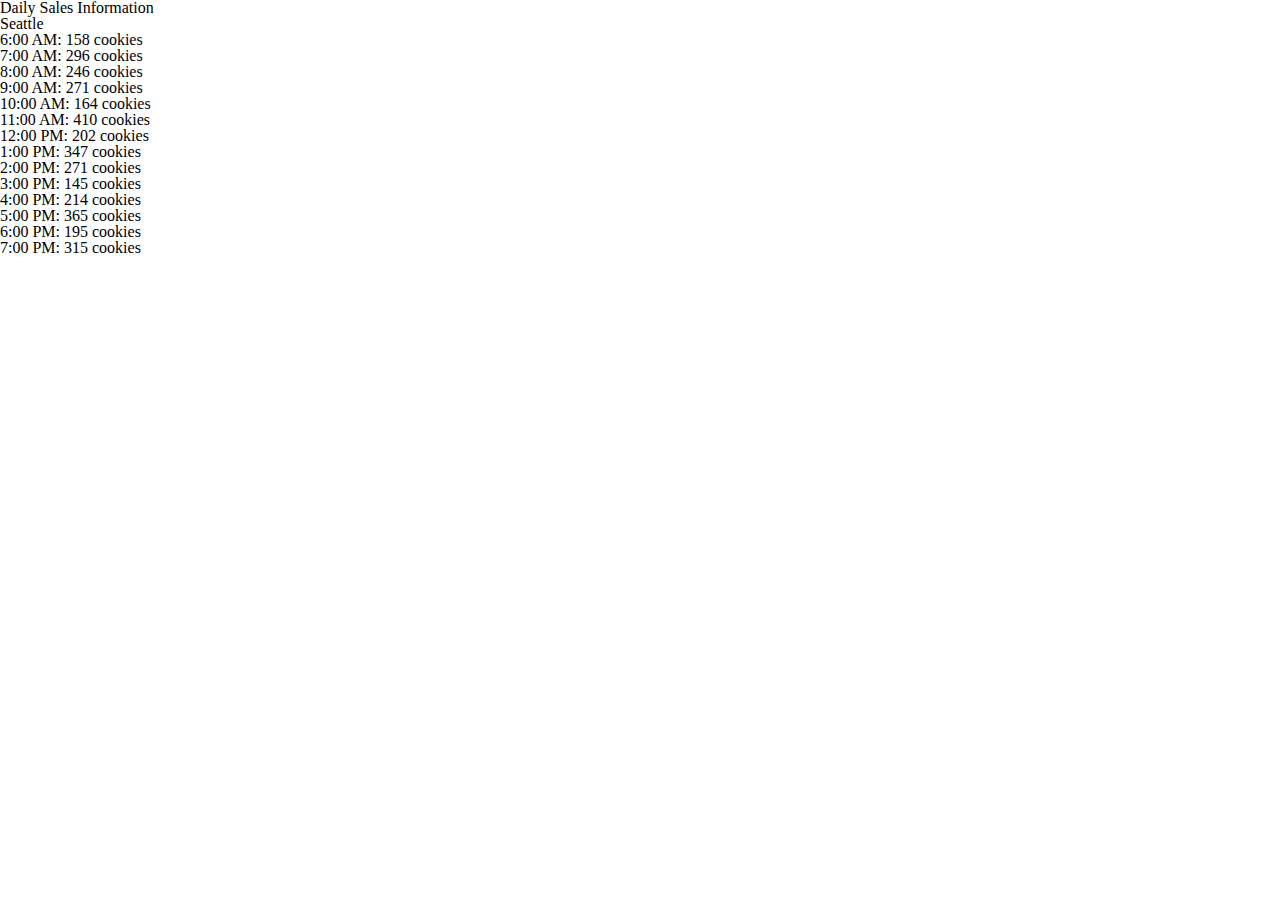
==== sales.html @ ec796217 "Finalize first object literal" ====
<!DOCTYPE html>
<html lang="en">
<head>
  <meta charset="UTF-8">
  <meta http-equiv="X-UA-Compatible" content="IE=edge">
  <meta name="viewport" content="width=device-width, initial-scale=1.0">
  <title>Document</title>
  <!-- Reset Style -->
  <link rel="stylesheet" href="css/reset.css">
  <!-- Main Style -->
  <link rel="stylesheet" href="css/main.css">
</head>
<body>
  <h1>Daily Sales Information</h1>
  <script src="js/app.js"></script>
</body>
</html>
---- css/main.css ----
/* Table of Content
==================================================
	- Google fonts & font family -
	- typography -
	- General -
    - Preloader -
	- Header -
    - home section -
    - About section -
    - experience section -
    - projects section -
    - Contact section -
    - Responsive media queries -
*/

/* General
==================================================*/
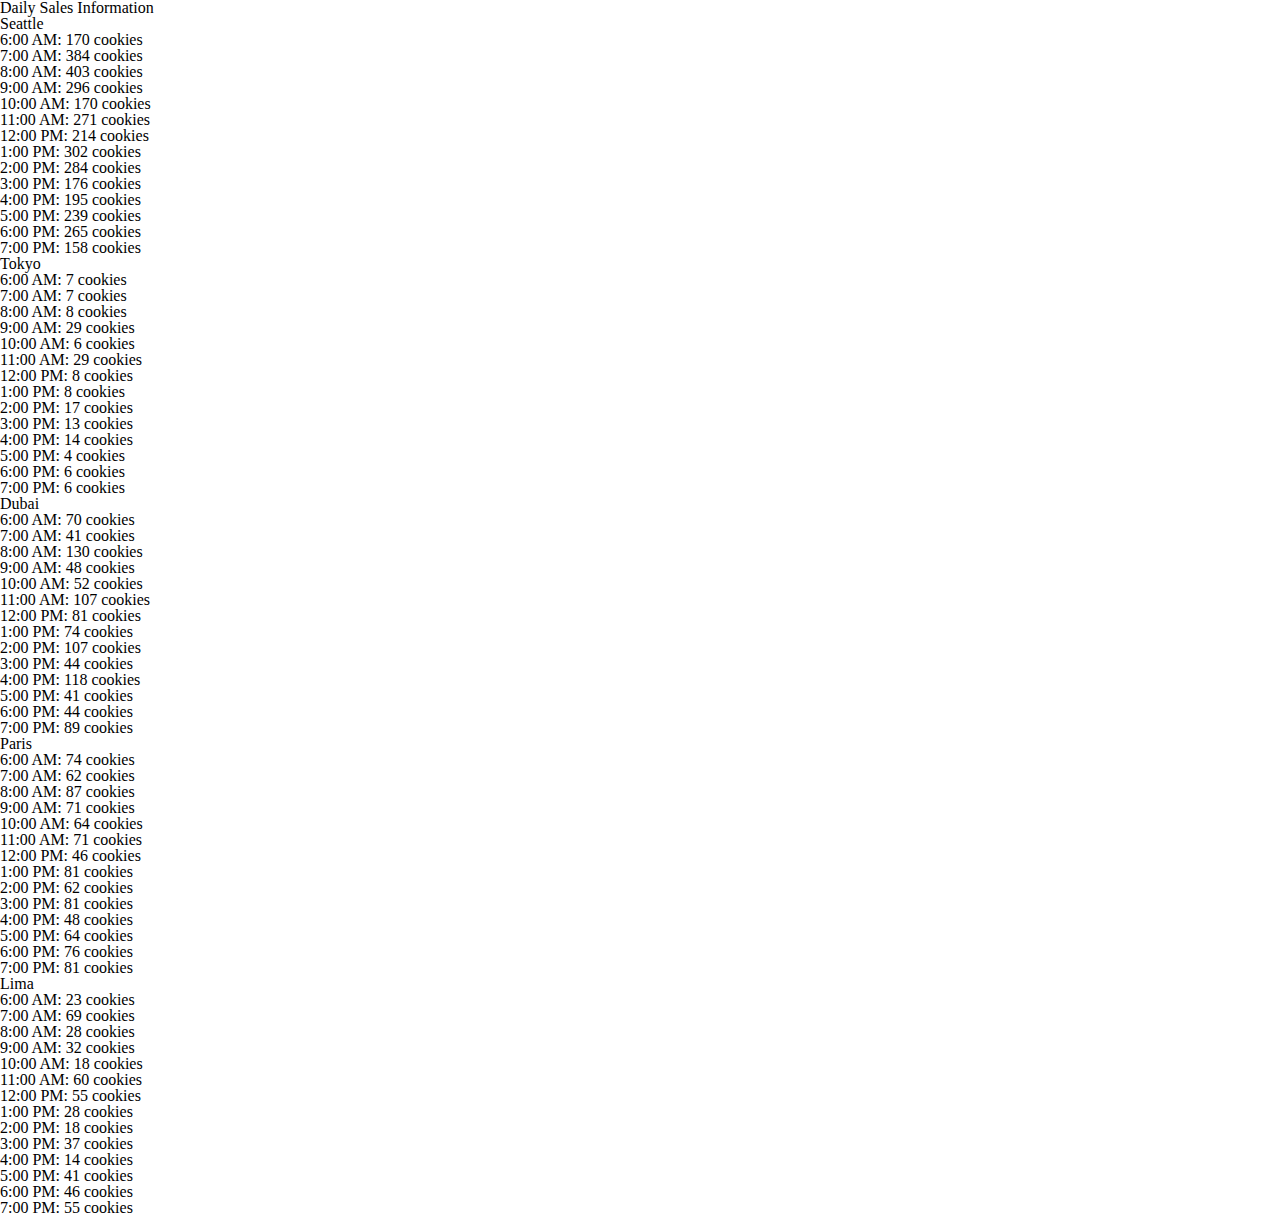
==== commit 7db88cf4: "Fix formatting and remove JS call in index.html" ====
--- a/sales.html
+++ b/sales.html
@@ -9,9 +9,10 @@
   <link rel="stylesheet" href="css/reset.css">
   <!-- Main Style -->
   <link rel="stylesheet" href="css/main.css">
+  
 </head>
 <body>
   <h1>Daily Sales Information</h1>
-  <script src="js/app.js"></script>
 </body>
+<script src="js/app.js"></script>
 </html>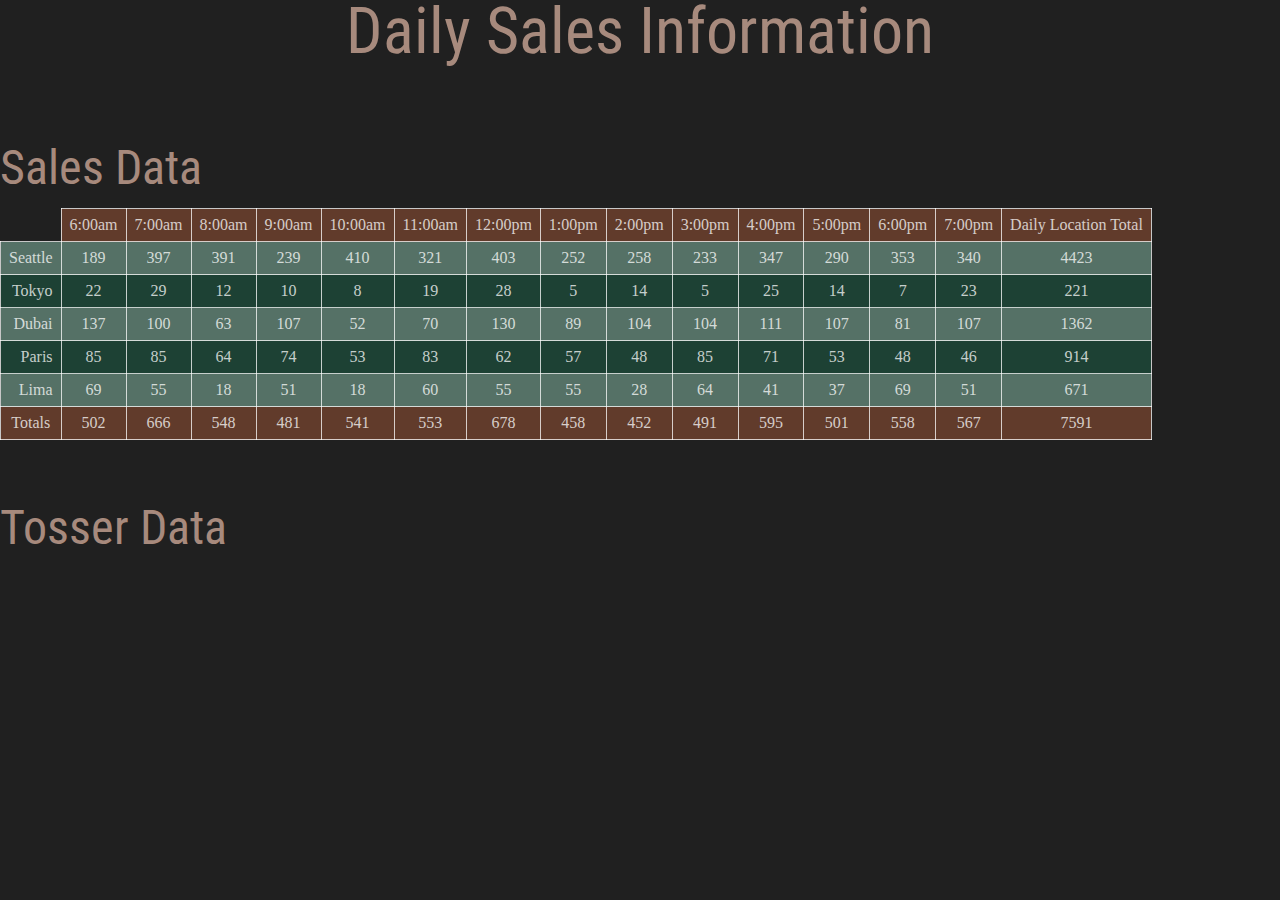
==== commit 16445020: "Add initial CSS styling" ====
--- a/sales.html
+++ b/sales.html
@@ -13,6 +13,9 @@
 </head>
 <body>
   <h1>Daily Sales Information</h1>
+  <h2 id="salesInfo">Sales Data</h2>
+  <div class="h-64"></div>
+  <h2 id="tosserInfo">Tosser Data</h2>
 </body>
 <script src="js/app.js"></script>
 </html>--- a/css/main.css
+++ b/css/main.css
@@ -2,17 +2,156 @@
 /* Table of Content
 ==================================================
 	- Google fonts & font family -
-	- typography -
-	- General -
-    - Preloader -
-	- Header -
-    - home section -
-    - About section -
-    - experience section -
-    - projects section -
-    - Contact section -
-    - Responsive media queries -
+	- Typography -
+    - Color Palette -
+    - General -
 */
 
-/* General
-==================================================*/+/* Google fonts & font family
+==================================================*/
+
+@import url('https://fonts.googleapis.com/css2?family=Roboto+Condensed:wght@700&display=swap');
+
+/*
+font-family: 'Roboto Condensed', sans-serif;
+font-family: Verdana, sans-serif;
+font-family: Georgia, serif;
+*/
+
+/* Typography
+==================================================*/
+
+h1, h2, h3, h4, h5, h6 {font-family:'Roboto Condensed', sans-serif;}
+
+html {
+    font-size:16px;
+}
+
+body {
+    font-family: Georgia, serif;
+    font-size: 1rem;
+}
+
+h1 {
+    font-size: 4rem;
+}
+
+h2 {
+    font-size: 3rem;
+}
+
+ul {
+    font-family: Verdana, sans-serif;
+    font-size: 1.5rem;
+}
+
+
+/* Color Palette;
+==================================================*/
+
+/* CSS - Cascading Style Sheet */
+/* Palette color codes */
+/* Palette URL: http://paletton.com/#uid=2350i0kbKcK81kZadhuhVc9mHb0 */
+
+/* As hex codes */
+
+/*
+.color-primary-0 { color: #2B453B }	 Main Primary color 
+.color-primary-1 { color: #557166 }
+.color-primary-2 { color: #405E53 }
+.color-primary-3 { color: #1D4134 }
+.color-primary-4 { color: #113B2B }
+
+.color-complement-0 { color: #664C40 }	Main Complement color 
+.color-complement-1 { color: #A78A7D }
+.color-complement-2 { color: #8B6D5F }
+.color-complement-3 { color: #613B2B }
+.color-complement-4 { color: #582D1A }
+*/
+
+h1, h2, h3, h4, h5, h6 {color: #a78a7d;}
+
+body {
+    background: #202020;
+    color: rgba(255, 255, 255, 0.75);
+}
+
+ul {
+    background: #557166;
+}
+
+thead, tfoot {
+    background: #613B2B;
+}
+
+
+
+tbody tr:nth-child(even) {
+    background: #1D4134;
+}
+
+tbody tr:nth-child(odd) {
+    background: #557166;
+}
+
+/* General;
+==================================================*/
+
+.h-64 {
+    height: 4rem;
+}
+
+h1 {
+    margin-bottom: 5rem;
+    text-align: center;
+}
+
+h2 {
+    text-align: left;
+    margin-bottom: 1rem;
+}
+
+ul {
+    margin: auto;
+    margin-bottom: 5rem;
+    text-align: left;
+    width: 50%;
+}
+
+li {
+    margin: 0.625rem;
+}
+
+thead th {
+    text-align: center;
+    vertical-align: bottom;
+}
+
+tbody th {
+    text-align: right;
+}
+ 
+th, td {
+    border: 1px solid;
+}
+
+th, td {
+    padding: 0.5rem;
+}
+
+td {
+    text-align: center;
+}
+
+thead th:first-child {
+    background: #202020;
+    border: none;
+}
+
+table:hover td {
+    opacity: 25%;
+  }
+  
+  table:hover tr:hover td {
+    opacity: 100%;
+  }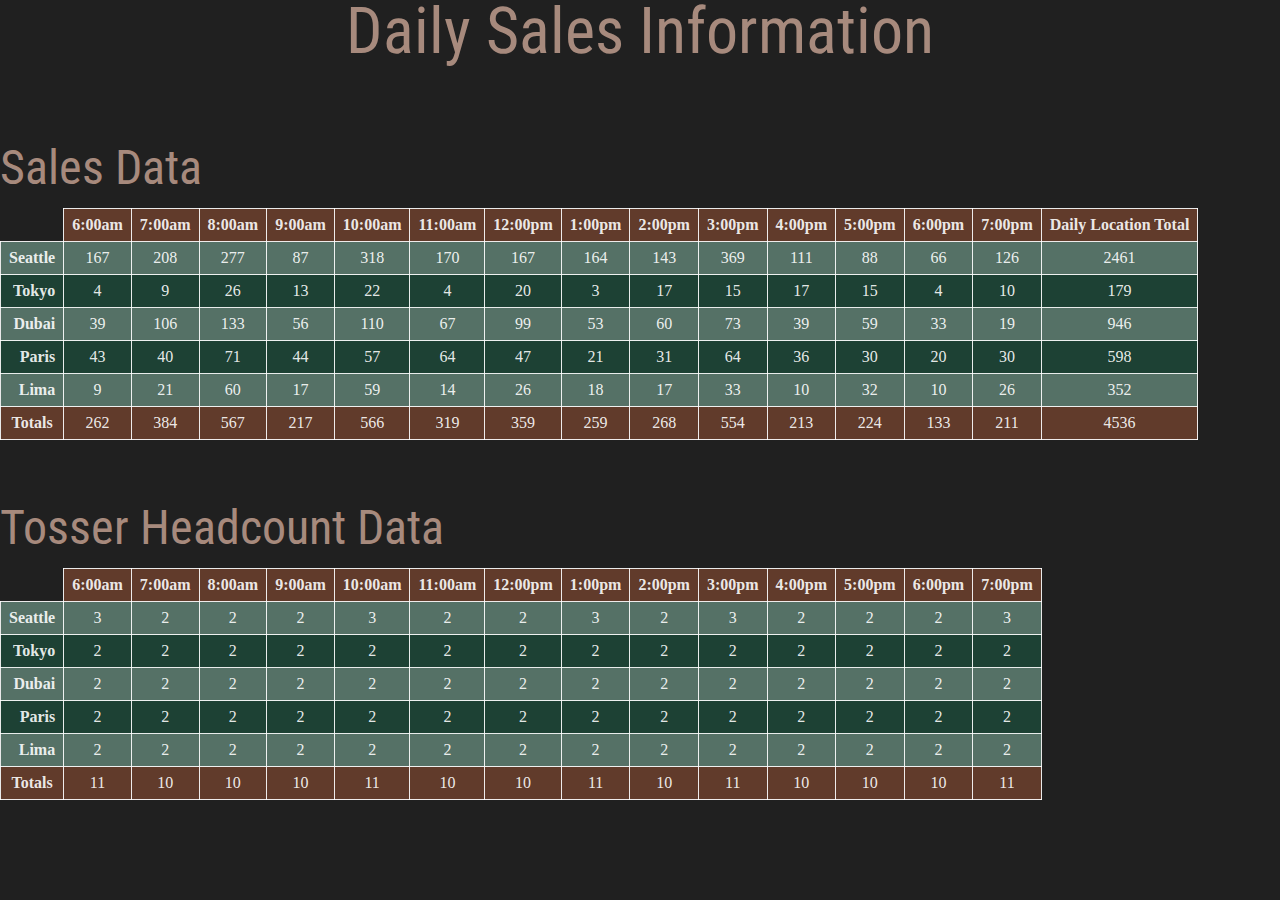
==== commit c823fdac: "Add staffing data" ====
--- a/sales.html
+++ b/sales.html
@@ -15,7 +15,7 @@
   <h1>Daily Sales Information</h1>
   <h2 id="salesInfo">Sales Data</h2>
   <div class="h-64"></div>
-  <h2 id="tosserInfo">Tosser Data</h2>
+  <h2 id="tossersInfo">Tosser Headcount Data</h2>
 </body>
 <script src="js/app.js"></script>
 </html>--- a/css/main.css
+++ b/css/main.css
@@ -73,7 +73,7 @@
 
 body {
     background: #202020;
-    color: rgba(255, 255, 255, 0.75);
+    color: rgba(255, 255, 255, 0.9);
 }
 
 ul {
@@ -122,6 +122,7 @@
     margin: 0.625rem;
 }
 
+
 thead th {
     text-align: center;
     vertical-align: bottom;
@@ -129,14 +130,15 @@
 
 tbody th {
     text-align: right;
-}
- 
-th, td {
-    border: 1px solid;
+    font-weight: bold;
 }
 
+th {
+    font-weight: bold;
+}
 th, td {
     padding: 0.5rem;
+    border: 1px solid;
 }
 
 td {
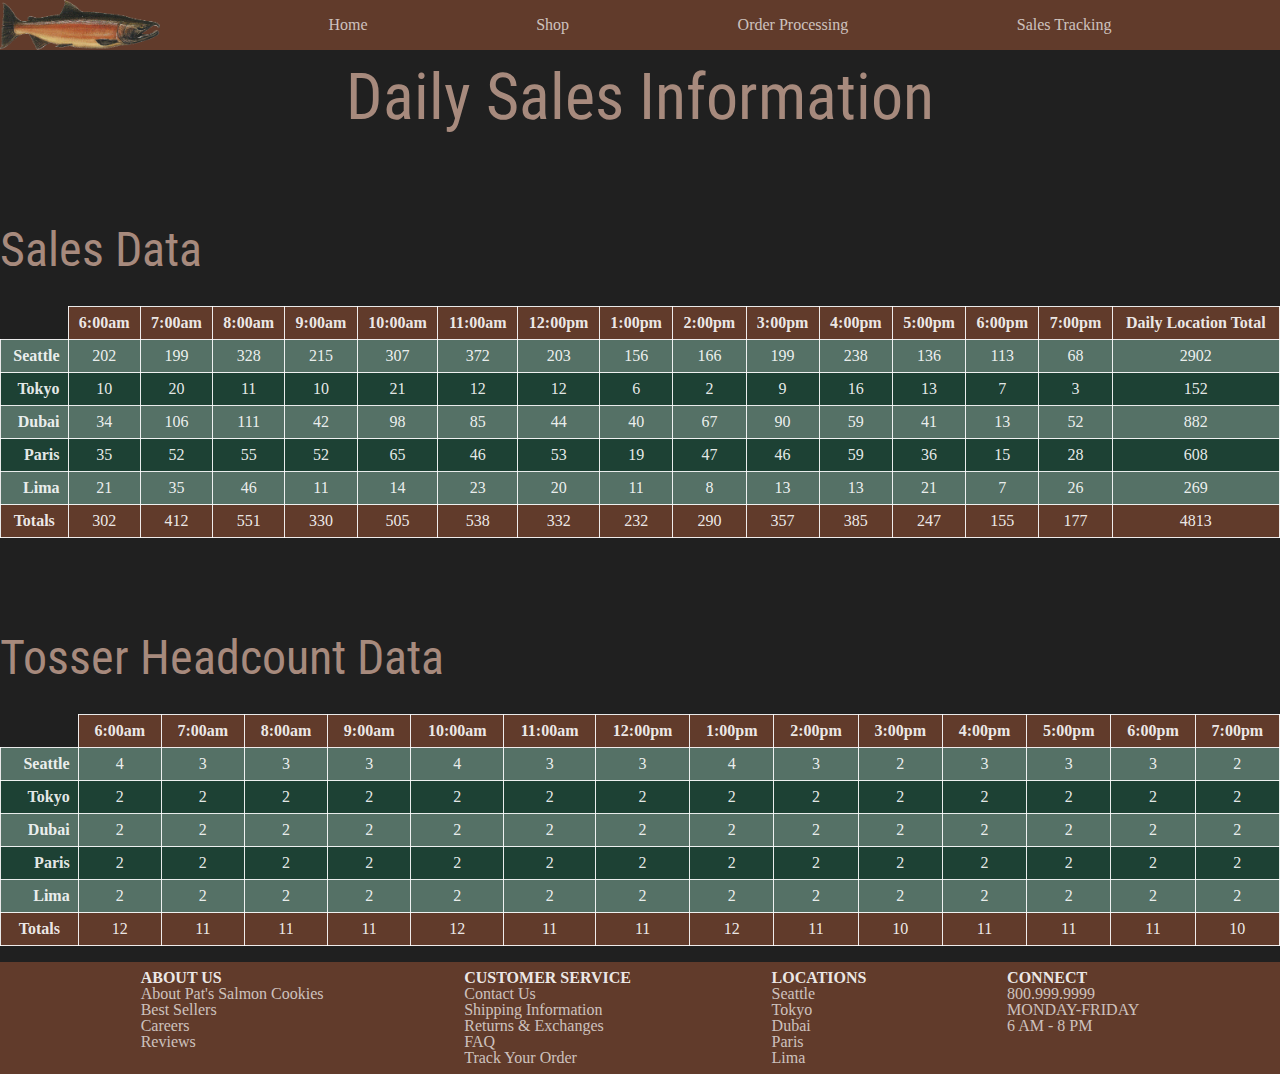
==== commit 7f51f0d2: "Add nav bar and footer to sales.html" ====
--- a/sales.html
+++ b/sales.html
@@ -9,13 +9,103 @@
   <link rel="stylesheet" href="css/reset.css">
   <!-- Main Style -->
   <link rel="stylesheet" href="css/main.css">
-  
 </head>
+<header>
+  <img class="logo" src="img/salmon.png" alt="A terrified salmon facing right"/>
+  <nav>
+    <a href="index.html">Home</a>
+    <a href="#">Shop</a>
+    <a href="#">Order Processing</a>
+    <a href="sales.html">Sales Tracking</a>
+  </nav>
+  <div class="mixlinks">
+    <div class="searchbar">
+
+    </div>
+    <div class="skip-links">
+      <div class="account-link"></div>
+      <div class="cart-link"></div>
+    </div>
+  </div>
+</header>
 <body>
   <h1>Daily Sales Information</h1>
   <h2 id="salesInfo">Sales Data</h2>
   <div class="h-64"></div>
   <h2 id="tossersInfo">Tosser Headcount Data</h2>
+  <footer>
+    <div class="about-us">
+      <b>About Us</b>
+      <ul>
+        <li>
+          <a href="#">About Pat's Salmon Cookies</a>
+        </li>
+        <li>
+          <a href="#">Best Sellers</a>
+        </li>
+        <li>
+          <a href="#">Careers</a>
+        </li>
+        <li>
+          <a href="#">Reviews</a>
+        </li>
+      </ul>
+    </div>
+    <div class="customer-service">
+      <b>Customer Service</b>
+      <ul>
+        <li>
+          <a href="#">Contact Us</a>
+        </li>
+        <li>
+          <a href="#">Shipping Information</a>
+        </li>
+        <li>
+          <a href="#">Returns & Exchanges</a>
+        </li>
+        <li>
+          <a href="#">FAQ</a>
+        </li>
+        <li>
+          <a href="#">Track Your Order</a>
+        </li>
+      </ul>
+    </div>
+    <div class="locations">
+      <b>Locations</b>
+      <ul>
+        <li>
+          <a href="#">Seattle</a>
+        </li>
+        <li>
+          <a href="#">Tokyo</a>
+        </li>
+        <li>
+          <a href="#">Dubai</a>
+        </li>
+        <li>
+          <a href="#">Paris</a>
+        </li>
+        <li>
+          <a href="#">Lima</a>
+        </li>
+      </ul>
+    </div>
+    <div class="connect">
+      <b>Connect</b>
+      <ul>
+        <li>
+          <a href="tel: +8009999999">800.999.9999</a>
+        </li>
+        <li>
+          <p>MONDAY-FRIDAY</p>
+        </li>
+        <li>
+          <p>6 AM - 8 PM</p>
+        </li>
+      </ul>
+    </div>
+  </footer>
 </body>
 <script src="js/app.js"></script>
 </html>--- a/css/main.css
+++ b/css/main.css
@@ -5,6 +5,10 @@
 	- Typography -
     - Color Palette -
     - General -
+    - Nav Bar -
+    - Products -
+    - Family -
+    - Footer -
 */
 
 /* Google fonts & font family
@@ -40,12 +44,9 @@
     font-size: 3rem;
 }
 
-ul {
-    font-family: Verdana, sans-serif;
+.products a{
     font-size: 1.5rem;
 }
-
-
 /* Color Palette;
 ==================================================*/
 
@@ -69,33 +70,24 @@
 .color-complement-4 { color: #582D1A }
 */
 
+/* General;
+==================================================*/
+
 h1, h2, h3, h4, h5, h6 {color: #a78a7d;}
 
 body {
+    display: flex;
+    flex-direction: column;
     background: #202020;
     color: rgba(255, 255, 255, 0.9);
-}
-
-ul {
-    background: #557166;
-}
-
-thead, tfoot {
-    background: #613B2B;
-}
-
-
-
-tbody tr:nth-child(even) {
-    background: #1D4134;
-}
-
-tbody tr:nth-child(odd) {
-    background: #557166;
-}
-
-/* General;
-==================================================*/
+    gap: 1rem;
+}
+
+main {
+    display: flex;
+    flex-direction: column;
+    gap: 2rem;
+}
 
 .h-64 {
     height: 4rem;
@@ -111,17 +103,35 @@
     margin-bottom: 1rem;
 }
 
-ul {
-    margin: auto;
-    margin-bottom: 5rem;
-    text-align: left;
-    width: 50%;
-}
-
-li {
-    margin: 0.625rem;
-}
-
+a {
+    color: rgba(255, 255, 255, 0.7);
+    text-decoration: none;
+}
+
+a:hover {
+    color: white;
+    transition: 0.3s;
+}
+
+b {
+    font-weight: bold;
+    text-transform: uppercase;
+}
+
+table {
+    width: 100%;
+}
+thead, tfoot {
+    background: #613B2B;
+}
+
+tbody tr:nth-child(even) {
+    background: #1D4134;
+}
+
+tbody tr:nth-child(odd) {
+    background: #557166;
+}
 
 thead th {
     text-align: center;
@@ -156,4 +166,115 @@
   
   table:hover tr:hover td {
     opacity: 100%;
-  }+  }
+
+  table {
+    table-layout: auto;
+  }
+
+/* Nav Bar;
+==================================================*/
+
+header {
+    display: flex;
+    min-width: 0;
+    width: 100%;
+    background: #613B2B;
+    align-content: center;
+}
+
+nav {
+    display: flex;
+    flex: 1;
+    justify-content: space-evenly;
+}
+
+nav a{
+    align-self: center;
+}
+
+.logo {
+    max-width: 10rem;
+}
+
+.mixlinks {
+   display: flex;
+}
+
+/* Products;
+==================================================*/
+
+.products {
+    display: flex;
+    flex-direction: column;
+    align-items: center;
+}
+
+.products a{
+    color: #a78a7d;
+    
+}
+
+.products a:hover {
+    color: rgb(249, 239, 233);
+    transition: 0.3s;
+}
+
+.products-flex {
+    display: flex;
+    flex-direction: column;
+    align-items: center;
+    gap: 5rem;
+}
+
+.cookie-products {
+    display: flex;
+    flex-direction: column;
+    align-items: center;
+    gap: 1rem
+}
+
+.shirt-products {
+    display: flex;
+    flex-direction: column;
+    align-items: center;
+    gap: 1rem
+}
+
+.cookie-cutter-products {
+    display: flex;
+    flex-direction: column;
+    align-items: center;
+    gap: 1rem
+}
+.decal-products {
+    display: flex;
+    flex-direction: column;
+    align-items: center;
+    gap: 1rem
+}
+
+/* Family;
+==================================================*/
+
+.family{
+    display: flex;
+    flex-direction: column;
+    align-items: center;
+    gap: 1rem
+}
+
+/* Footer;
+==================================================*/
+
+footer {
+    display: flex;
+    width: 100%;
+    background: #613B2B;
+    justify-content: space-evenly;
+    padding: 0.5rem 0 0.5rem 0;
+}
+
+footer p {
+    color: rgba(255, 255, 255, 0.7);
+}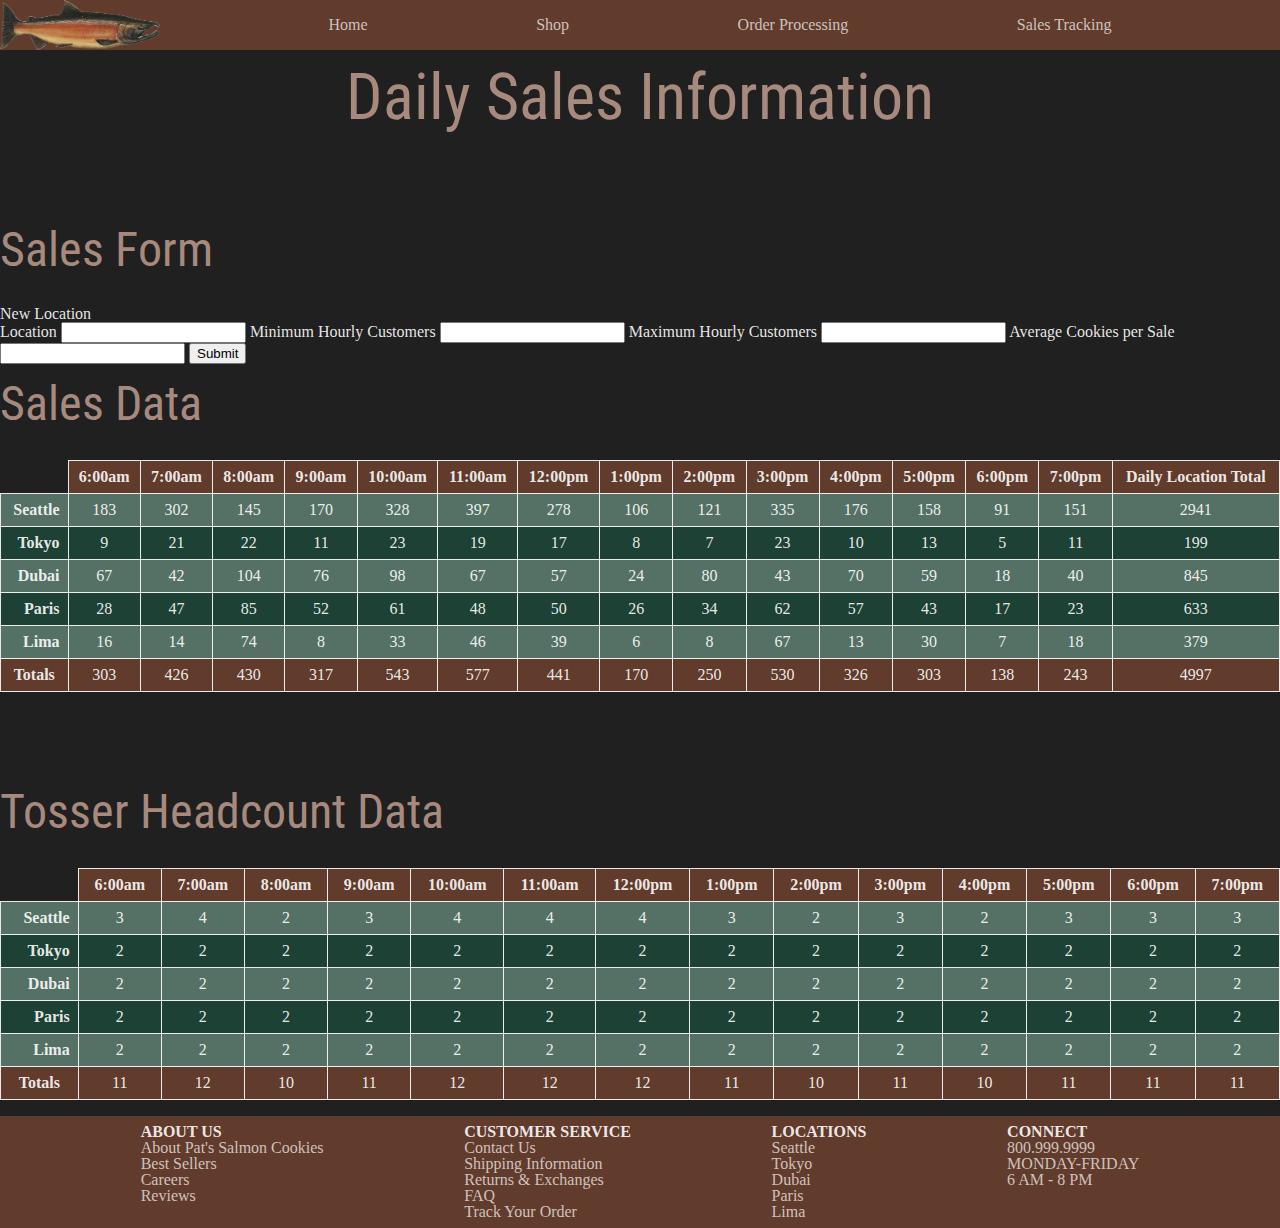
==== commit debac530: "Initialize Sales Form" ====
--- a/sales.html
+++ b/sales.html
@@ -30,6 +30,31 @@
 </header>
 <body>
   <h1>Daily Sales Information</h1>
+  <h2 id="salesFormHeader">Sales Form</h2>
+  <form>
+    <fieldset>
+      <legend>New Location</legend>
+      <label>
+        Location
+        <input type="text" name="newLocation" id="newLocation" required>
+      </label>
+      <label>
+        Minimum Hourly Customers
+        <input type="number" name="minHourlyCustomers" id="minHourlyCustomers" min="0" step="1" required>
+      </label>
+      <label>
+        Maximum Hourly Customers
+        <input type="number" name="maxHourlyCustomers" id="maxHourlyCustomers" min="0" step="1" required>
+      </label>
+      <label>
+        Average Cookies per Sale
+        <input type="number" name="avgCookiesPerSale" id="avgCookiesPerSale" min="0" step="0.1" required>
+      </label>
+      <label>
+        <input type="submit" name="submitButton" id="submitButton">
+      </label>
+    </fieldset>
+  </form>
   <h2 id="salesInfo">Sales Data</h2>
   <div class="h-64"></div>
   <h2 id="tossersInfo">Tosser Headcount Data</h2>
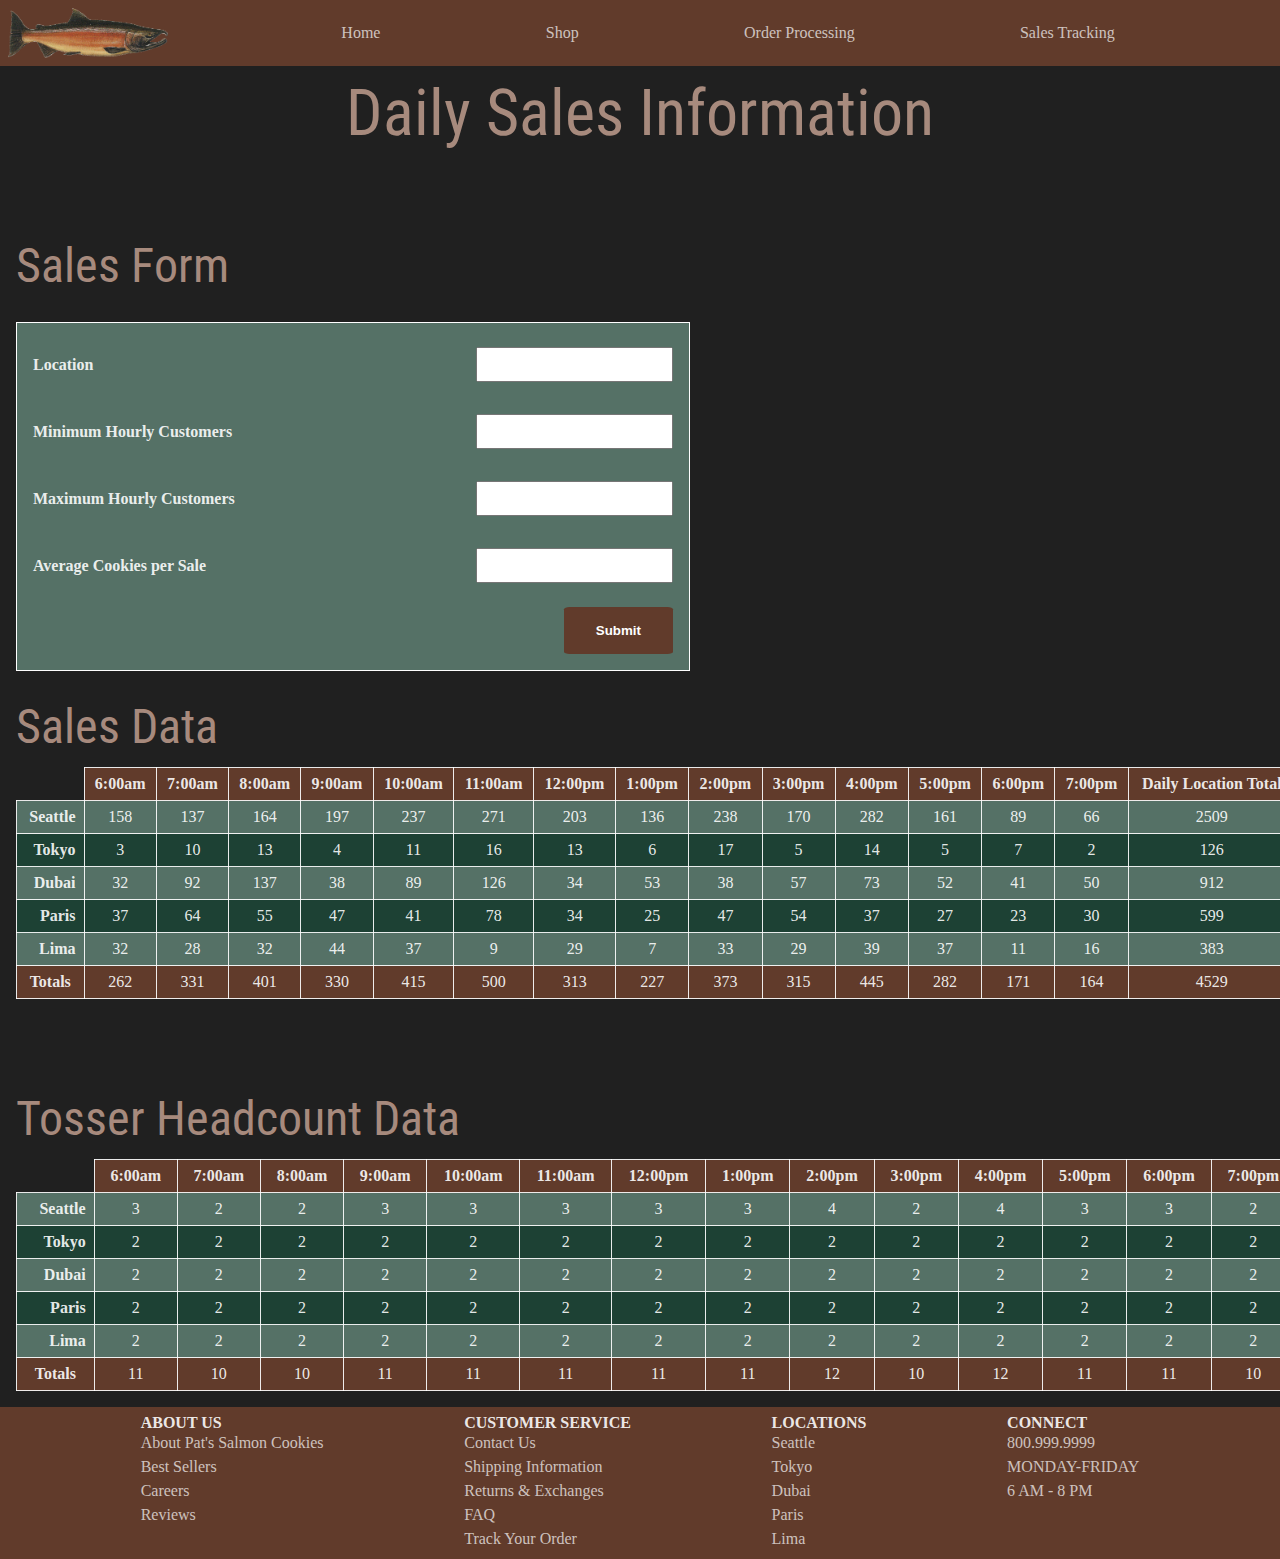
==== commit 1c379cd8: "Style sales form" ====
--- a/sales.html
+++ b/sales.html
@@ -31,26 +31,25 @@
 <body>
   <h1>Daily Sales Information</h1>
   <h2 id="salesFormHeader">Sales Form</h2>
-  <form>
+  <form class="salesForm">
     <fieldset>
-      <legend>New Location</legend>
-      <label>
+      <label for="location">
         Location
-        <input type="text" name="newLocation" id="newLocation" required>
+        <input type="text" name="newLocation" id="newLocation" required >
       </label>
-      <label>
+      <label for="min-hourly-customers">
         Minimum Hourly Customers
         <input type="number" name="minHourlyCustomers" id="minHourlyCustomers" min="0" step="1" required>
       </label>
-      <label>
+      <label for="max-hourly-customers">
         Maximum Hourly Customers
         <input type="number" name="maxHourlyCustomers" id="maxHourlyCustomers" min="0" step="1" required>
       </label>
-      <label>
+      <label for="avg-cookies">
         Average Cookies per Sale
         <input type="number" name="avgCookiesPerSale" id="avgCookiesPerSale" min="0" step="0.1" required>
       </label>
-      <label>
+      <label id = "submit" for="submit">
         <input type="submit" name="submitButton" id="submitButton">
       </label>
     </fieldset>
--- a/css/main.css
+++ b/css/main.css
@@ -6,6 +6,7 @@
     - Color Palette -
     - General -
     - Nav Bar -
+    - Sales Form -
     - Products -
     - Family -
     - Footer -
@@ -47,6 +48,7 @@
 .products a{
     font-size: 1.5rem;
 }
+
 /* Color Palette;
 ==================================================*/
 
@@ -87,6 +89,7 @@
     display: flex;
     flex-direction: column;
     gap: 2rem;
+    margin: 0 1rem 0 1rem;
 }
 
 .h-64 {
@@ -100,7 +103,7 @@
 
 h2 {
     text-align: left;
-    margin-bottom: 1rem;
+    margin: 0 1rem 0 1rem;
 }
 
 a {
@@ -170,6 +173,7 @@
 
   table {
     table-layout: auto;
+    margin: 0 1rem 0 1rem;
   }
 
 /* Nav Bar;
@@ -189,6 +193,9 @@
     justify-content: space-evenly;
 }
 
+.logo {
+    margin: 0.5rem;
+}
 nav a{
     align-self: center;
 }
@@ -200,6 +207,56 @@
 .mixlinks {
    display: flex;
 }
+
+/* Sales Form;
+==================================================*/
+
+fieldset {
+    background: #557166;
+    border: 1px solid;
+    border-color: white;
+    padding: 1rem;
+    margin: 1rem;
+    display: flex;
+    flex-direction: column;
+    gap: 1rem;
+    justify-content: center;
+    width: 50%;
+}
+
+label {
+    display: flex;
+    justify-content: space-between;
+    align-items: center;
+    font-weight: bold;
+}
+
+input[type=text], input[type=number] {
+    padding: 0.5rem;
+    margin: 0.5rem 0;
+    box-sizing: border-box;
+}
+
+#submit {
+    align-self: flex-end;
+}
+
+input[type=submit]:hover {
+    background-color: #a78a7da9;
+    transition: 0.3s;
+}
+
+input[type=submit] {
+    background-color: #613B2B;
+    border: white;
+    border-radius: 5%;
+    color: white;
+    padding: 1rem 2rem;
+    font-weight: bold;
+    text-decoration: none;
+    cursor: pointer;
+}
+
 
 /* Products;
 ==================================================*/
@@ -275,6 +332,10 @@
     padding: 0.5rem 0 0.5rem 0;
 }
 
+footer li {
+    padding: 0.25rem 0 0.25rem 0;
+}
+
 footer p {
     color: rgba(255, 255, 255, 0.7);
 }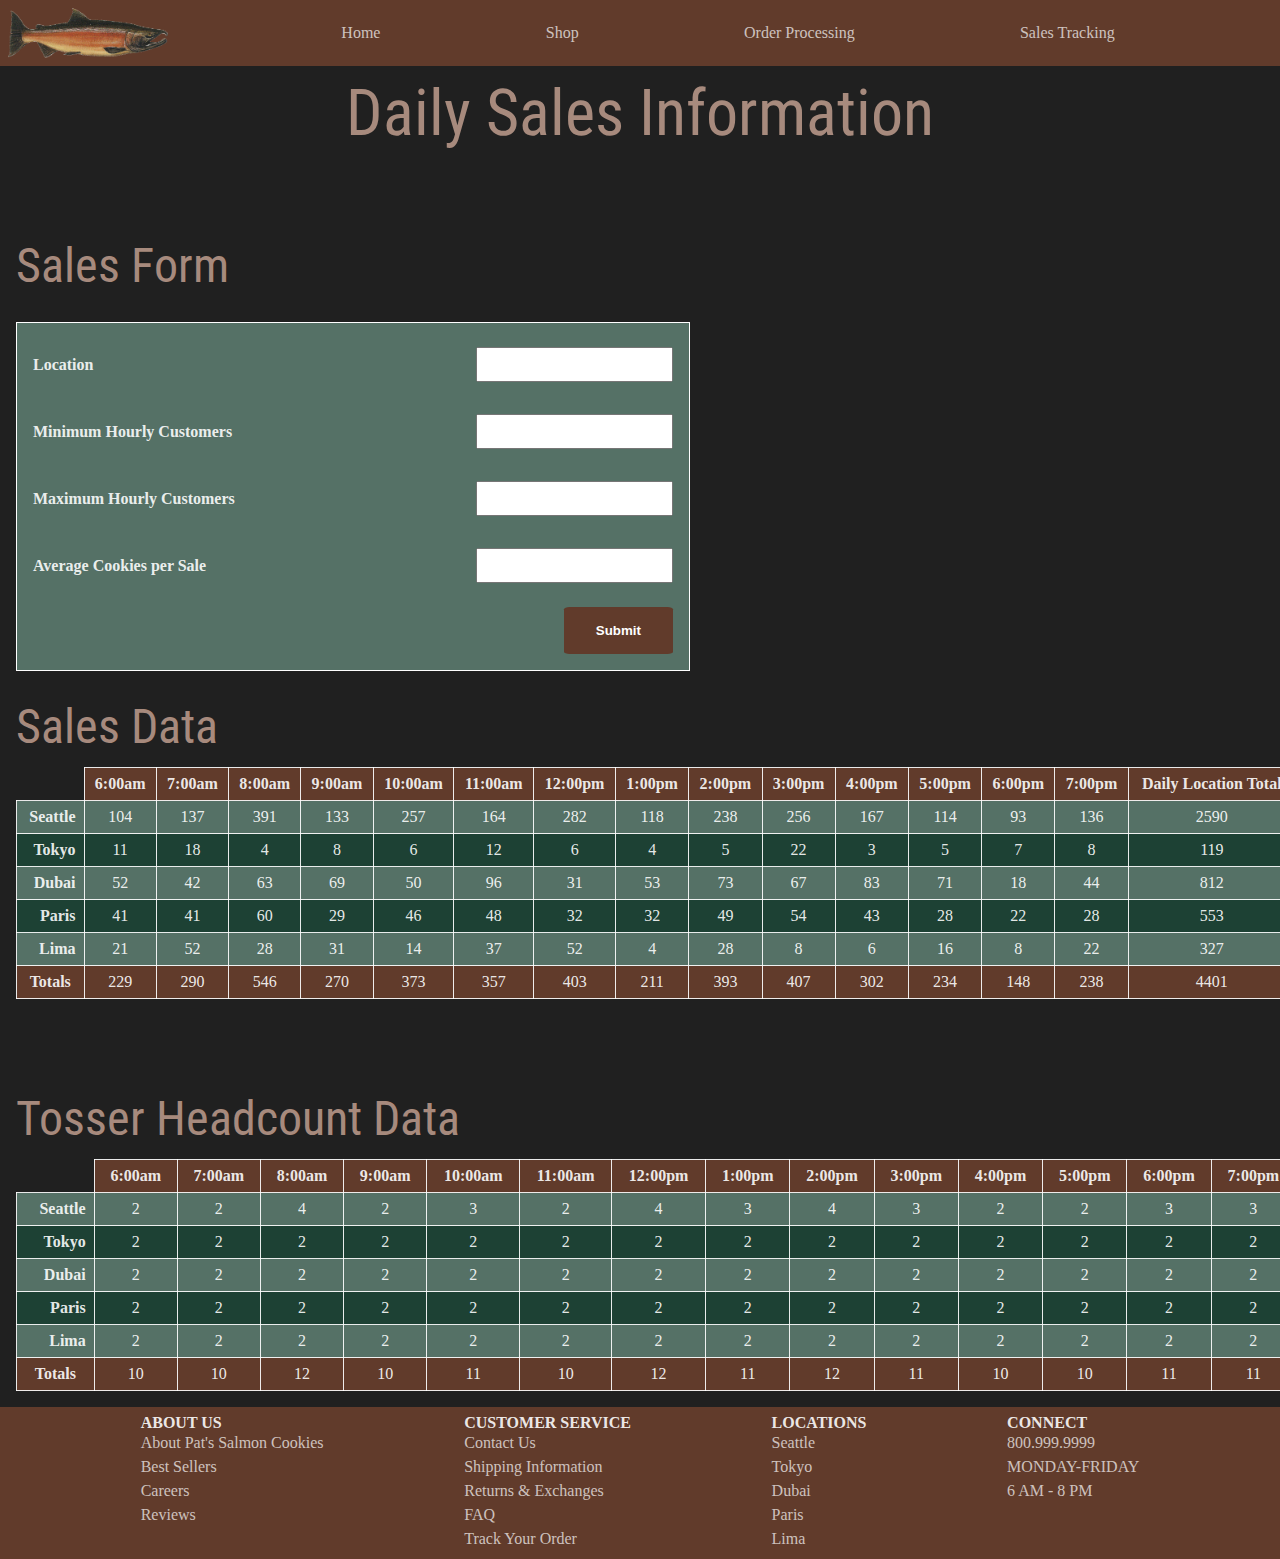
==== commit d91c27e7: "Start adding sales form event" ====
--- a/sales.html
+++ b/sales.html
@@ -31,11 +31,11 @@
 <body>
   <h1>Daily Sales Information</h1>
   <h2 id="salesFormHeader">Sales Form</h2>
-  <form class="salesForm">
+  <form id="salesForm">
     <fieldset>
       <label for="location">
         Location
-        <input type="text" name="newLocation" id="newLocation" required >
+        <input type="text" name="location" id="location" required >
       </label>
       <label for="min-hourly-customers">
         Minimum Hourly Customers
